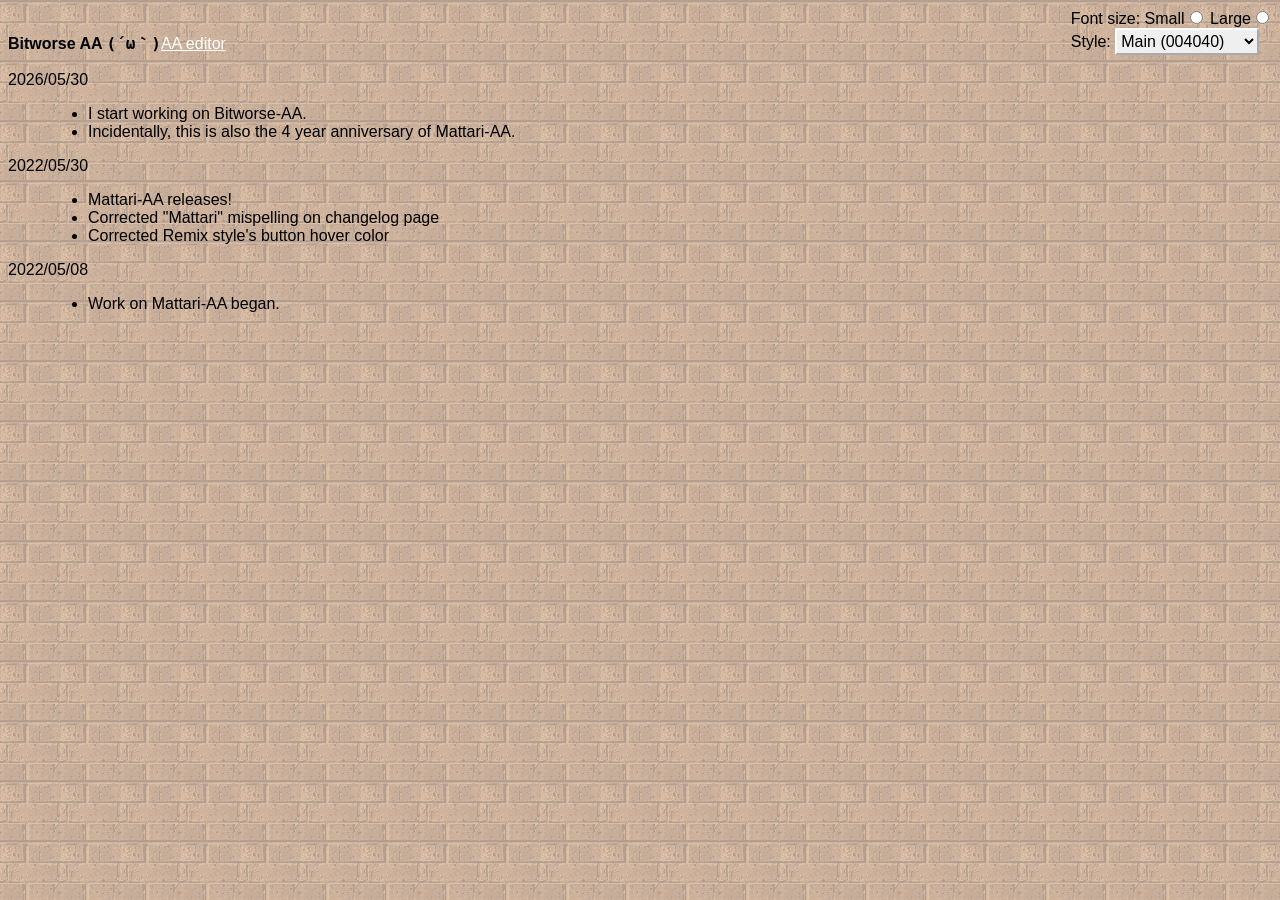
==== changelog.html @ 5cedcdeb "added character list + new changelog + better readme" ====
<!DOCTYPE html>
<html lang="en">
<head>
  <meta charset="UTF-8">
  <meta name="viewport" content="width=device-width, initial-scale=1.0">
  <title>Bitworse AA</title>
  <link href="./css/main.css" rel="stylesheet" type="text/css">
  <link href="./css/honten.css" rel="alternate stylesheet" type="text/css" title="Honten">
  <link href="./css/nazo.css" rel="alternate stylesheet" type="text/css" title="Nazo">
  <link href="./css/remix.css" rel="alternate stylesheet" type="text/css" title="Remix">
  <link href="./css/shiba.css" rel="alternate stylesheet" type="text/css" title="Shiba">
  <script src="./script/styleswitch.js"></script>
  <script src="./script/fontsize.js"></script>
  <script src="./script/main.js"></script>
  <style>
    body {
      padding: 8px;
    }
  </style>
</head>
<body>
  <header>
    <div id="innerHeader">
      <div id="topControls">
        <form id="fontSizeform">
          <span>Font size:</span>
          <label for="fontSmall">Small</label><input type="radio" name="fontChanger" id="fontSmall" onclick="smallFont()">
          <label for="fontBig">Large</label><input type="radio" name="fontChanger" id="fontBig" onclick="bigFont()">
        </form>
        <form id="switchform">
          <label for="switchcontrol">Style:</label>
          <select name="switchcontrol" id="switchcontrol" size="1" onchange="chooseStyle(this.options[this.selectedIndex].value, 365)">
            <option value="none" selected="selected">Main (004040)</option>
            <option value="Honten">Honten (303c6d)</option>
            <option value="Nazo">Nazo (000000)</option>
            <option value="Remix">Remix (eeeeee)</option>
            <option value="Shiba">Shiba (007f7f)</option>
          </select>
        </form>
      </div>
      <div id="title">
        <h1>Bitworse AA <span class="aa">(´ω｀)</span></h1>
        <nav class="links"><a href="./index.html">AA editor</a></nav>
      </div>
    </div>
  </header>
  <main>
    <dl>
      <dt>2026/05/30</dt>
      <dd>
        <ul>
          <li>I start working on Bitworse-AA.</li>
          <li>Incidentally, this is also the 4 year anniversary of Mattari-AA.</li>
        </ul>
      </dd>
      <dt>2022/05/30</dt>
      <dd>
        <ul>
          <li>Mattari-AA releases!</li>
          <li>Corrected "Mattari" mispelling on changelog page</li>
          <li>Corrected Remix style's button hover color</li>
        </ul>
      </dd>
      <dt>2022/05/08</dt>
      <dd>
        <ul>
          <li>Work on Mattari-AA began.</li>
        </ul>
      </dd>
    </dl>
  </main>
</body>
</html>
---- css/main.css ----
:root {
  --bg-main: #efefef;
  --fg-main: #000;
  --fg-alt: #99ff99;
  --link: #FFF;
  --link-v: #999;
  --link-a: #ff0000;
  --bg-box: #efefef;
  --bg-box-transparent: #cfca;
  --border-dark: #aaa;
  --border-light: #ffffff;
  --border-btn-dark: #aaa; /* omg like aa? */
  --border-btn-light: #ffffff;
  --bg-img: url("../img/dqn.gif");
  --bg-img-write: url("../img/bg_main.png");
  --bg-img-write-small: url("../img/bg_main_small.png");
  --bg-button: #efefef;
  --outline: #000000;
}

@font-face {
  font-family: "IPAMonaGothic";
  src: local("IPAMonaGothic"),
    url("../fonts/IPAMonaGothic.woff2") format("woff2"),
    url("../fonts/IPAMonaGothic.woff") format("woff");
}

@font-face {
  font-family: "IPAMonaPGothic";
  src: local("IPAMonaPGothic"),
    url("../fonts/IPAMonaPGothic.woff2") format("woff2"),
    url("../fonts/IPAMonaPGothic.woff") format("woff");
}

@font-face {
  font-family: "Saitamaar";
  src: local("Satimaar"), /* why would you have this already? */
    url("/fonts/Saitamaar.woff2") format("woff2"),
    url("/fonts/Saitamaar.woff") format("woff");
  font-display: swap;
}

html {
  box-sizing: border-box;
  margin: 0;
  padding: 0;
}

*,
*:before,
*:after {
  box-sizing: inherit;
}

*:focus {
  outline: 1px solid var(--outline);
}

body {
  background-image: var(--bg-img);
  background-color: var(--bg-main);
  color: var(--fg-main);
  margin: 0;
  padding: 0;
  font-family:
    "MS PGothic",
    "Osaka",
    "BIZ UDPGothic",
    "IPAMonaPGothic",
    sans-serif;
  font-size: 16px;
  min-height: 100vh;
}

.MSPGothic {
  font-family: MS PGothic, "Saitamaar", "IPAMonaPGothic", sans-serif;
  font-size: 16px;
  line-height: 18px;
}

.MSPGothic #writeBox {
  font-family: MS PGothic, "Saitamaar", "IPAMonaPGothic", sans-serif;
  font-size: 16px;
  line-height: 18px;
}

a {
  color: var(--link);
}

a:visited {
  color: var(--link-v);
}

a:active {
  color: var(--link-a);
}

#mainContainer {
  display: grid;
  grid-template-columns: min-content auto;
  grid-template-rows: auto auto 1fr;
  gap: 8px;
  grid-gap: 8px;
  grid-template-areas:
    "header header"
    "pager write"
    "selection write";
  min-height: 100vh;
  padding: 8px;
}

header {
  grid-area: header;
  
}

#innerHeader {
  display: flex;
  justify-content: space-between;
  flex-wrap: wrap;
  flex-direction: row-reverse;
}

#topControls {
  display: table;
  margin-left: auto;
}

select {
  background-color: var(--bg-button);
  color: inherit;
  border: 2px solid;
  border-top-color: var(--border-btn-light);
  border-left-color: var(--border-btn-light);
  border-bottom-color: var(--border-dark);
  border-right-color: var(--border-dark);
  font: inherit;
  padding: 2px 0;
}

select:focus {
  outline: 1px solid var(--outline);
}

select:active {
  background-color: var(--bg-box);
  border: 2px solid;
  border-top-color: var(--border-btn-dark);
  border-left-color: var(--border-btn-dark);
  border-bottom-color: var(--border-btn-light);
  border-right-color: var(--border-btn-light);
}

#title {
  display: table;
  margin-right: auto;
  margin-top: auto;
  height: min-content;
  /* border: 1px solid #ffff00; */
}

h1 {
  display: inline-block;
  margin: 0;
  font-size: 1em;
  /* border: 1px solid #ff0000; */
}

.aa {
  font-family:
    "MS Gothic",
    "Osaka-Mono",
    "BIZ UDGothic",
    "IPAMonaGothic",
    monospace;
}

.aa2 {
  font-family: MS PGothic, "Satimaar", "IPAMonaPGothic", sans-serif;
}

.links {
  display: inline-block;
  margin: 0;
  /* font-size: 0.8125em; */
  /* border: 1px solid #ff0000; */
}

summary {
  background-color: #CCFFCC;
  border: 1px outset #FFF !important;
  outline: 1px inset #FFF;
  outline-offset: -6px;
  border-top-color: var(--border-light);
  border-left-color: var(--border-light);
  border-bottom-color: var(--border-dark);
  border-right-color: var(--border-dark);
  padding: 4px 8px;
  margin-top: 8px;
  cursor: pointer;
  user-select: none;
}

.infoContent {
  background-color: var(--bg-box-transparent);
  border: 2px ridge var(--border-light);
  border-top: none;
  padding: 8px;
}

.infoContent:focus {
  outline-color: var(--outline);
}

.infoContent ul {
  margin: 0;
  padding-left: 0;
  list-style: none;
}

.infoContent li {
  padding-left: 1.25em;
  text-indent: -1.25em;
}

.infoContent ul li:before {
  content: "\2605";
  /* color: var(--fg-alt); */
  margin-right: 0.25em;
}

#pager,
.selectionBox,
.selectionBoxWide,
#writeBox {
  background-color: var(--bg-box);
  color: var(--fg-main);
  border: 1px outset #FFF !important;
  outline: 1px inset #FFF;
  outline-offset: -6px;
  border-top-color: var(--border-dark);
  border-left-color: var(--border-dark);
  border-bottom-color: var(--border-light);
  border-right-color: var(--border-light);
  font-family:
    "MS Gothic",
    "IPAMonaGothic",
    "Osaka-Mono",
    "BIZ UDGothic",
    monospace;
  font-size: inherit;
  line-height: 1;
  width: 100%;
  height: 100%;
  resize: none;
}

#pagerContainer {
  grid-area: pager;
  width: 100%;
}

#pager {
  display: grid;
  grid-template-columns: auto auto auto auto;
  grid-auto-rows: min-content;
  padding: 5px;
}

.tablinks {
  background-color: var(--bg-button);
  color: var(--fg-main);
  border: 1px solid;
  border-top-color: var(--border-btn-light);
  border-left-color: var(--border-btn-light);
  border-bottom-color: var(--border-btn-dark);
  border-right-color: var(--border-btn-dark);
  padding: 0.5em;
  width: auto;
  height: fit-content;
  font: inherit;
  font-size: 0.8125em;
  text-align: center;
}

.tablinks:hover {
  background-color: var(--bg-main);
}

.tablinks.active {
  background-color: var(--fg-main);
  color: var(--bg-box);
  border: 1px solid;
  border-top-color: var(--border-btn-dark);
  border-left-color: var(--border-btn-dark);
  border-bottom-color: var(--border-btn-light);
  border-right-color: var(--border-btn-light);
}

.tablinks:focus {
  outline: 1px solid var(--outline);
  outline-offset: -2px;
}

#selectionContainer {
  grid-area: selection;
  width: 100%;
}

#page1,
#page2,
#page3,
#page4,
#page5,
#page6,
#page7,
#page8,
#page9,
#page10,
#page11,
#page12,
#page13,
#page14,
#page15,
#page16 {
  width: 100%;
  padding: 5px;
}

#page2,
#page3,
#page4,
#page5,
#page6,
#page7,
#page8,
#page9,
#page10,
#page11,
#page12,
#page13,
#page14,
#page15,
#page16 {
  display: none;
}

.selectionBox {
  display: grid;
  grid-template-columns: auto auto auto auto;
  grid-auto-rows: min-content;
}

.selectionBoxWide {
  display: grid;
  grid-template-columns: auto;
  grid-auto-rows: min-content;
}

.multiLine {
  text-align: left;
}

.selectItem {
  background-color: var(--bg-button);
  color: inherit;
  border: 2px solid;
  border-top-color: var(--border-btn-light);
  border-left-color: var(--border-btn-light);
  border-bottom-color: var(--border-btn-dark);
  border-right-color: var(--border-btn-dark);
  padding: 0.25em;
  width: 100%;
  min-height: 1.75em;
  white-space: pre;
  overflow: hidden;
  font: inherit;
}

.selectionBoxWide .selectItem {
  text-overflow: ellipsis;
}

.selectItem:hover {
  background-color: var(--bg-main);
}

.selectItem:active {
  background-color: var(--bg-box);
  border: 1px solid;
  border-top-color: var(--border-btn-dark);
  border-left-color: var(--border-btn-dark);
  border-bottom-color: var(--border-btn-light);
  border-right-color: var(--border-btn-light);
}

.selectItem:focus {
  outline: 1px solid var(--outline);
  outline-offset: -2px;
}

#writeContainer {
  grid-area: write;
}

#writeBox {
  background-image: var(--bg-img-write);
  background-repeat: repeat-y;
  background-attachment: local;
  resize: none;
  white-space: pre;
  overflow-wrap: normal;
  padding: 5px;
  margin: 0 5px;
}

#writeBox:focus {
  outline: 1px solid var(--outline);
}
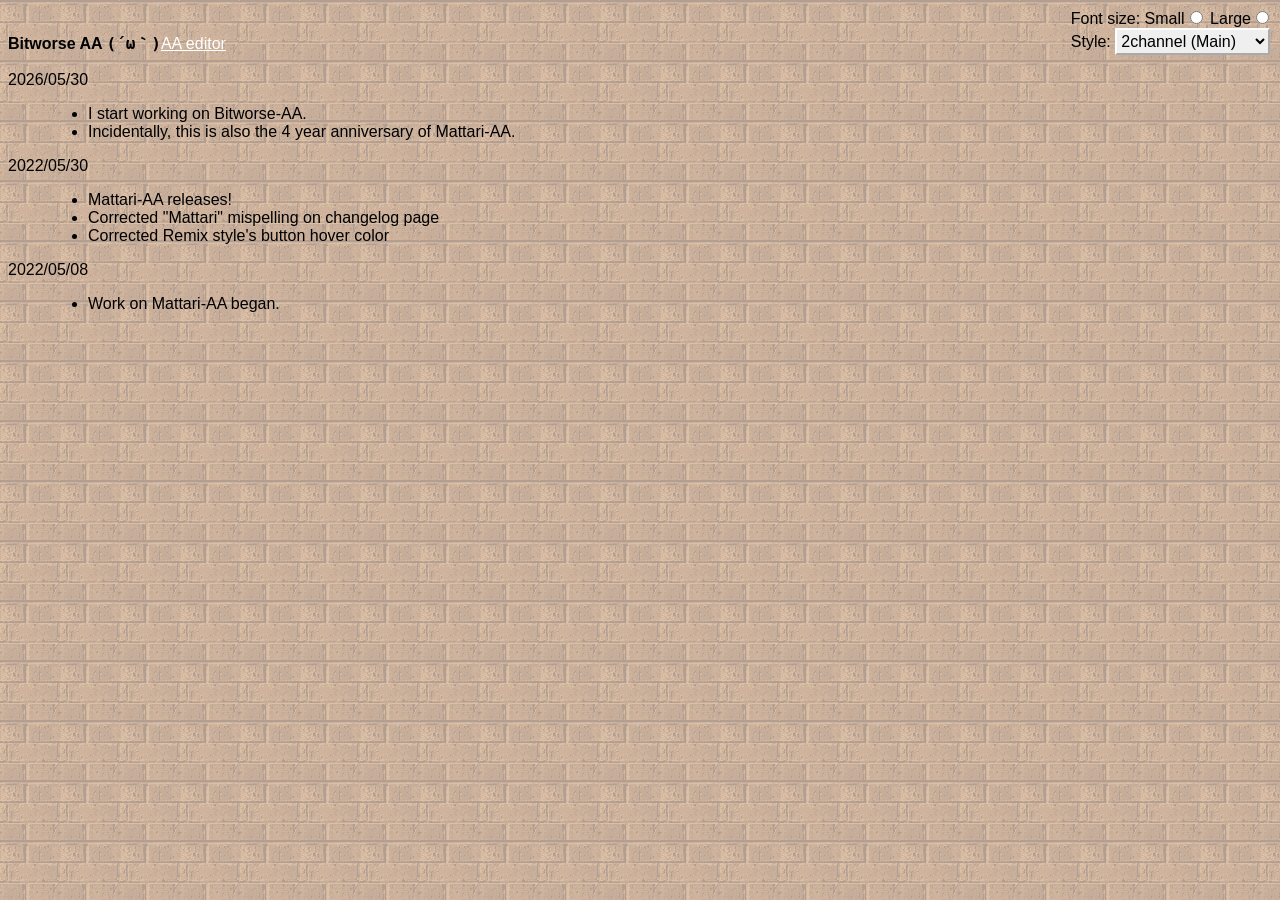
==== commit 9cee58fe: "hopefully all of the styling done" ====
--- a/changelog.html
+++ b/changelog.html
@@ -5,10 +5,7 @@
   <meta name="viewport" content="width=device-width, initial-scale=1.0">
   <title>Bitworse AA</title>
   <link href="./css/main.css" rel="stylesheet" type="text/css">
-  <link href="./css/honten.css" rel="alternate stylesheet" type="text/css" title="Honten">
-  <link href="./css/nazo.css" rel="alternate stylesheet" type="text/css" title="Nazo">
-  <link href="./css/remix.css" rel="alternate stylesheet" type="text/css" title="Remix">
-  <link href="./css/shiba.css" rel="alternate stylesheet" type="text/css" title="Shiba">
+  <link href="./css/ayashii.css" rel="alternate stylesheet" type="text/css" title="Aya">
   <script src="./script/styleswitch.js"></script>
   <script src="./script/fontsize.js"></script>
   <script src="./script/main.js"></script>
@@ -30,11 +27,8 @@
         <form id="switchform">
           <label for="switchcontrol">Style:</label>
           <select name="switchcontrol" id="switchcontrol" size="1" onchange="chooseStyle(this.options[this.selectedIndex].value, 365)">
-            <option value="none" selected="selected">Main (004040)</option>
-            <option value="Honten">Honten (303c6d)</option>
-            <option value="Nazo">Nazo (000000)</option>
-            <option value="Remix">Remix (eeeeee)</option>
-            <option value="Shiba">Shiba (007f7f)</option>
+            <option value="none" selected="selected">2channel (Main)</option>
+            <option value="Aya">Ayashii World (Alt)</option>
           </select>
         </form>
       </div>
--- a/css/main.css
+++ b/css/main.css
@@ -78,7 +78,7 @@
   line-height: 18px;
 }
 
-.MSPGothic #writeBox {
+.MSPGothic #writeBox, .MSPGothic .selectionBox, .MSPGothic .selectionBoxWide {
   font-family: MS PGothic, "Saitamaar", "IPAMonaPGothic", sans-serif;
   font-size: 16px;
   line-height: 18px;
@@ -266,6 +266,7 @@
   grid-template-columns: auto auto auto auto;
   grid-auto-rows: min-content;
   padding: 5px;
+  margin-bottom: -45px;
 }
 
 .tablinks {
@@ -306,6 +307,7 @@
 #selectionContainer {
   grid-area: selection;
   width: 100%;
+  margin-top: 45px;
 }
 
 #page1,
@@ -323,7 +325,11 @@
 #page13,
 #page14,
 #page15,
-#page16 {
+#page16,
+#page17,
+#page18,
+#page19,
+#page20 {
   width: 100%;
   padding: 5px;
 }
@@ -342,7 +348,11 @@
 #page13,
 #page14,
 #page15,
-#page16 {
+#page16,
+#page17,
+#page18,
+#page19,
+#page20 {
   display: none;
 }
 
--- a/css/ayashii.css
+++ b/css/ayashii.css
@@ -0,0 +1,19 @@
+:root {
+  --bg-main: #004040;
+  --fg-main: #ffffff;
+  --fg-alt: #ffff00;
+  --link: #eeffee;
+  --link-v: #dddddd;
+  --link-a: #ff0000;
+  --bg-box: #007f7f;
+  --bg-box-transparent: #00a0a080;
+  --border-dark: #003030;
+  --border-light: #006060;
+  --border-btn-dark: #004040;
+  --border-btn-light: #00a0a0;
+  --bg-img: url("../img/bg_dark.png");
+  --bg-img-write: url("../img/bg_shiba.png");
+  --bg-img-write-small: url("../img/bg_shiba_small.png");
+  --bg-button: #006060;
+  --outline: #00dddd;
+}
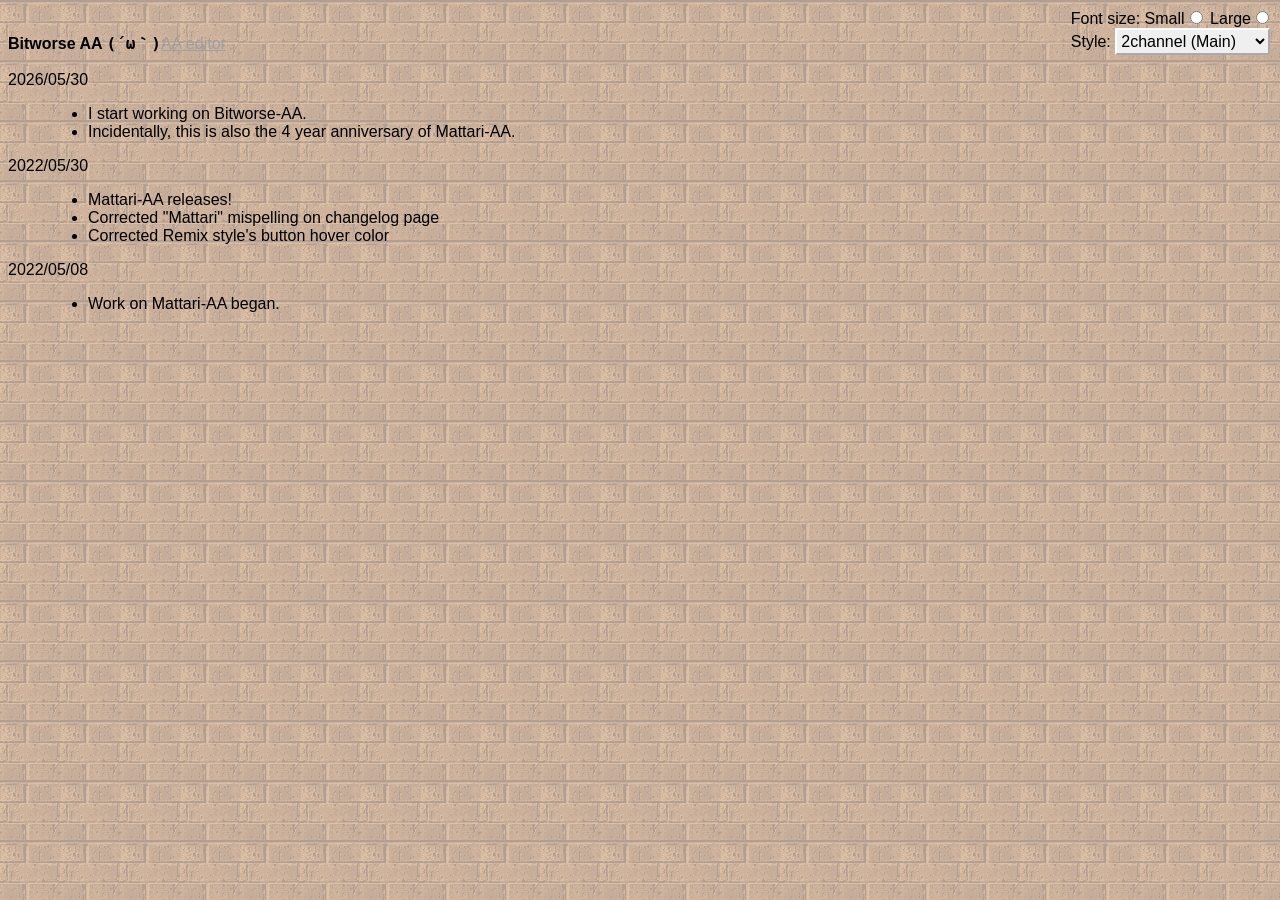
==== commit b44ef7ae: "bit more monas  + added favicon" ====
--- a/changelog.html
+++ b/changelog.html
@@ -9,6 +9,7 @@
   <script src="./script/styleswitch.js"></script>
   <script src="./script/fontsize.js"></script>
   <script src="./script/main.js"></script>
+  <link rel="icon" href="./img/fav.png" type="image/x-icon">
   <style>
     body {
       padding: 8px;
--- a/css/main.css
+++ b/css/main.css
@@ -2,8 +2,8 @@
   --bg-main: #efefef;
   --fg-main: #000;
   --fg-alt: #99ff99;
-  --link: #FFF;
-  --link-v: #999;
+  --link: #9e9e9e;
+  --link-v: #555555;
   --link-a: #ff0000;
   --bg-box: #efefef;
   --bg-box-transparent: #cfca;
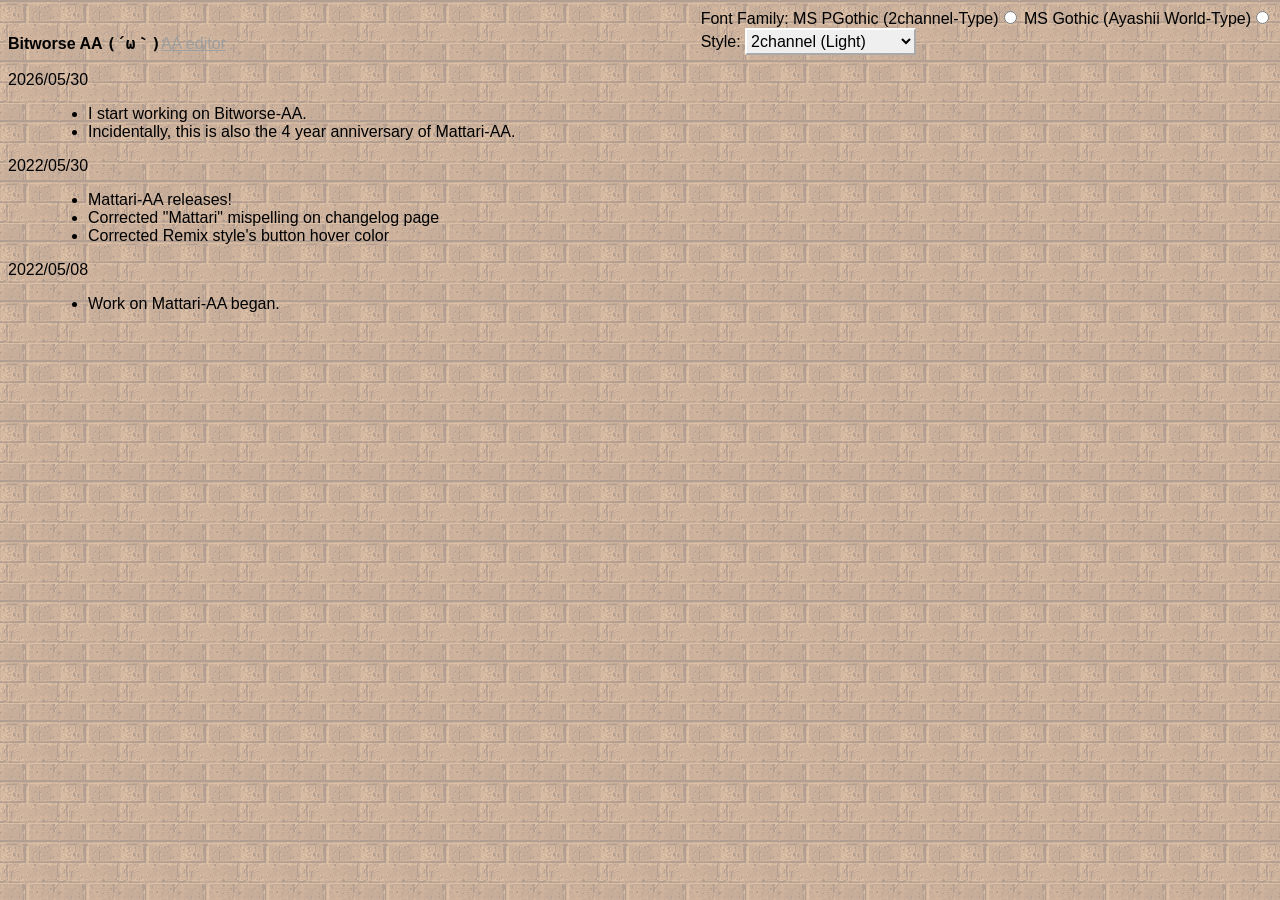
==== commit 7aaa82a2: "added some gikos + completed malors(?) + added save function" ====
--- a/changelog.html
+++ b/changelog.html
@@ -20,16 +20,16 @@
   <header>
     <div id="innerHeader">
       <div id="topControls">
-        <form id="fontSizeform">
-          <span>Font size:</span>
-          <label for="fontSmall">Small</label><input type="radio" name="fontChanger" id="fontSmall" onclick="smallFont()">
-          <label for="fontBig">Large</label><input type="radio" name="fontChanger" id="fontBig" onclick="bigFont()">
+        <form id="fontForm">
+          <span>Font Family:</span>
+          <label for="fontSmall">MS PGothic (2channel-Type)</label><input type="radio" name="fontChanger" id="fontSmall" onclick="PGothic()">
+          <label for="fontBig">MS Gothic (Ayashii World-Type)</label><input type="radio" name="fontChanger" id="fontBig" onclick="Gothic()">
         </form>
         <form id="switchform">
           <label for="switchcontrol">Style:</label>
           <select name="switchcontrol" id="switchcontrol" size="1" onchange="chooseStyle(this.options[this.selectedIndex].value, 365)">
-            <option value="none" selected="selected">2channel (Main)</option>
-            <option value="Aya">Ayashii World (Alt)</option>
+              <option value="none" selected="selected">2channel (Light)</option>
+              <option value="Aya">Ayashii World (Dark)</option>
           </select>
         </form>
       </div>
--- a/css/main.css
+++ b/css/main.css
@@ -1,7 +1,7 @@
 :root {
   --bg-main: #efefef;
   --fg-main: #000;
-  --fg-alt: #99ff99;
+  --fg-alt: #CCFFCC;
   --link: #9e9e9e;
   --link-v: #555555;
   --link-a: #ff0000;
@@ -115,6 +115,19 @@
   
 }
 
+button {
+  border: 2px solid;
+  border-top-color: var(--border-btn-light);
+  border-left-color: var(--border-btn-light);
+  border-bottom-color: var(--border-btn-dark);
+  border-right-color: var(--border-btn-dark);
+  background-color: var(--bg-button);
+  color: var(--fg-main);
+  font-family: inherit;
+  font-size: inherit;
+  line-height: inherit;
+}
+
 #innerHeader {
   display: flex;
   justify-content: space-between;
@@ -157,14 +170,12 @@
   margin-right: auto;
   margin-top: auto;
   height: min-content;
-  /* border: 1px solid #ffff00; */
 }
 
 h1 {
   display: inline-block;
   margin: 0;
   font-size: 1em;
-  /* border: 1px solid #ff0000; */
 }
 
 .aa {
@@ -188,9 +199,10 @@
 }
 
 summary {
-  background-color: #CCFFCC;
-  border: 1px outset #FFF !important;
-  outline: 1px inset #FFF;
+  background-color: var(--fg-alt);
+  border: 1px outset;
+  outline: 1px inset;
+  outline-color: var(--border-light);
   outline-offset: -6px;
   border-top-color: var(--border-light);
   border-left-color: var(--border-light);
@@ -236,13 +248,11 @@
 #writeBox {
   background-color: var(--bg-box);
   color: var(--fg-main);
-  border: 1px outset #FFF !important;
-  outline: 1px inset #FFF;
-  outline-offset: -6px;
-  border-top-color: var(--border-dark);
-  border-left-color: var(--border-dark);
-  border-bottom-color: var(--border-light);
-  border-right-color: var(--border-light);
+  border: 3px outset;
+  border-top-color: var(--border-btn-light);
+  border-left-color: var(--border-btn-light);
+  border-bottom-color: var(--border-dark);
+  border-right-color: var(--border-dark);
   font-family:
     "MS Gothic",
     "IPAMonaGothic",
@@ -265,7 +275,7 @@
   display: grid;
   grid-template-columns: auto auto auto auto;
   grid-auto-rows: min-content;
-  padding: 5px;
+  padding: 3px;
   margin-bottom: -45px;
 }
 
@@ -332,6 +342,8 @@
 #page20 {
   width: 100%;
   padding: 5px;
+  height: 700px;
+  overflow: scroll;
 }
 
 #page2,
--- a/css/ayashii.css
+++ b/css/ayashii.css
@@ -1,7 +1,7 @@
 :root {
   --bg-main: #004040;
   --fg-main: #ffffff;
-  --fg-alt: #ffff00;
+  --fg-alt: #008080;
   --link: #eeffee;
   --link-v: #dddddd;
   --link-a: #ff0000;
@@ -16,4 +16,10 @@
   --bg-img-write-small: url("../img/bg_shiba_small.png");
   --bg-button: #006060;
   --outline: #00dddd;
+
+  border: 3px solid !important;
+  border-top-color: var(--border-light);
+  border-left-color: var(--border-light);
+  border-bottom-color: var(--border-dark);
+  border-right-color: var(--border-dark);
 }
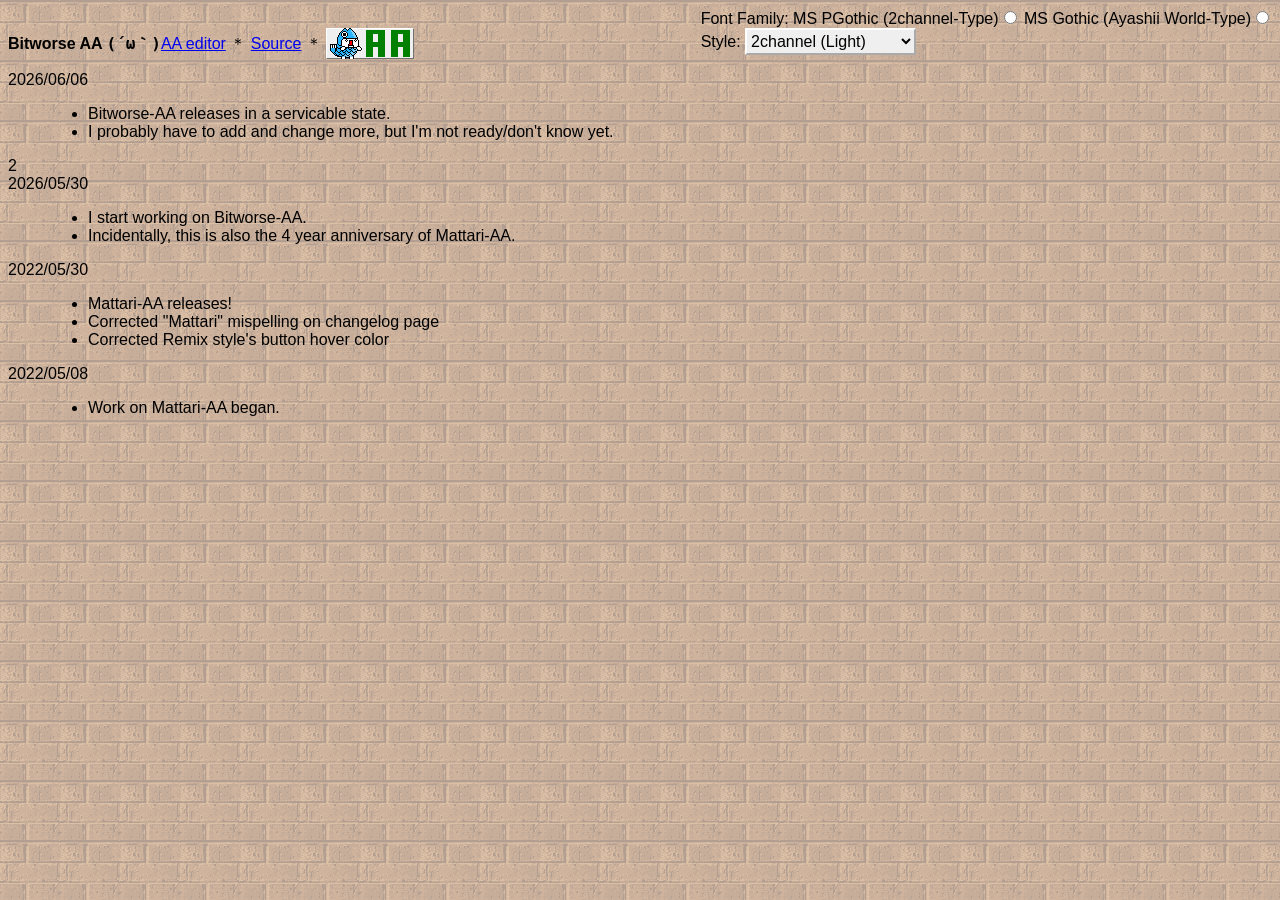
==== commit b57d7710: "good enough honestly" ====
--- a/changelog.html
+++ b/changelog.html
@@ -35,12 +35,26 @@
       </div>
       <div id="title">
         <h1>Bitworse AA <span class="aa">(´ω｀)</span></h1>
-        <nav class="links"><a href="./index.html">AA editor</a></nav>
+        <nav class="links">
+          <a href="./index.html">AA editor</a>
+          ＊
+          <a href="https://github.com/bloxy97/bitworse-AA">Source</a>
+          ＊
+          <img src="./img/aabutton.gif">
+        </nav>
       </div>
     </div>
   </header>
   <main>
     <dl>
+      <dt>2026/06/06</dt>
+      <dd>
+        <ul>
+          <li>Bitworse-AA releases in a servicable state.</li>
+          <li>I probably have to add and change more, but I'm not ready/don't know yet.</li>
+        </ul>
+      </dd>
+      <dt>2
       <dt>2026/05/30</dt>
       <dd>
         <ul>
--- a/css/main.css
+++ b/css/main.css
@@ -2,8 +2,8 @@
   --bg-main: #efefef;
   --fg-main: #000;
   --fg-alt: #CCFFCC;
-  --link: #9e9e9e;
-  --link-v: #555555;
+  --link: #0000ee;
+  --link-v: #551a8b;
   --link-a: #ff0000;
   --bg-box: #efefef;
   --bg-box-transparent: #cfca;
@@ -194,8 +194,6 @@
 .links {
   display: inline-block;
   margin: 0;
-  /* font-size: 0.8125em; */
-  /* border: 1px solid #ff0000; */
 }
 
 summary {
@@ -268,7 +266,7 @@
 
 #pagerContainer {
   grid-area: pager;
-  width: 100%;
+  width: 150%;
 }
 
 #pager {
@@ -277,6 +275,11 @@
   grid-auto-rows: min-content;
   padding: 3px;
   margin-bottom: -45px;
+}
+
+.links img {
+  align-items: center;
+  margin-bottom: -10px;
 }
 
 .tablinks {
@@ -316,7 +319,7 @@
 
 #selectionContainer {
   grid-area: selection;
-  width: 100%;
+  width: 150%;
   margin-top: 45px;
 }
 
@@ -424,6 +427,10 @@
 
 #writeContainer {
   grid-area: write;
+  width: 1640px;
+  /*! align-content: end; */
+  /*! margin-right: 179px; */
+  margin-left: 3.5%;
 }
 
 #writeBox {
